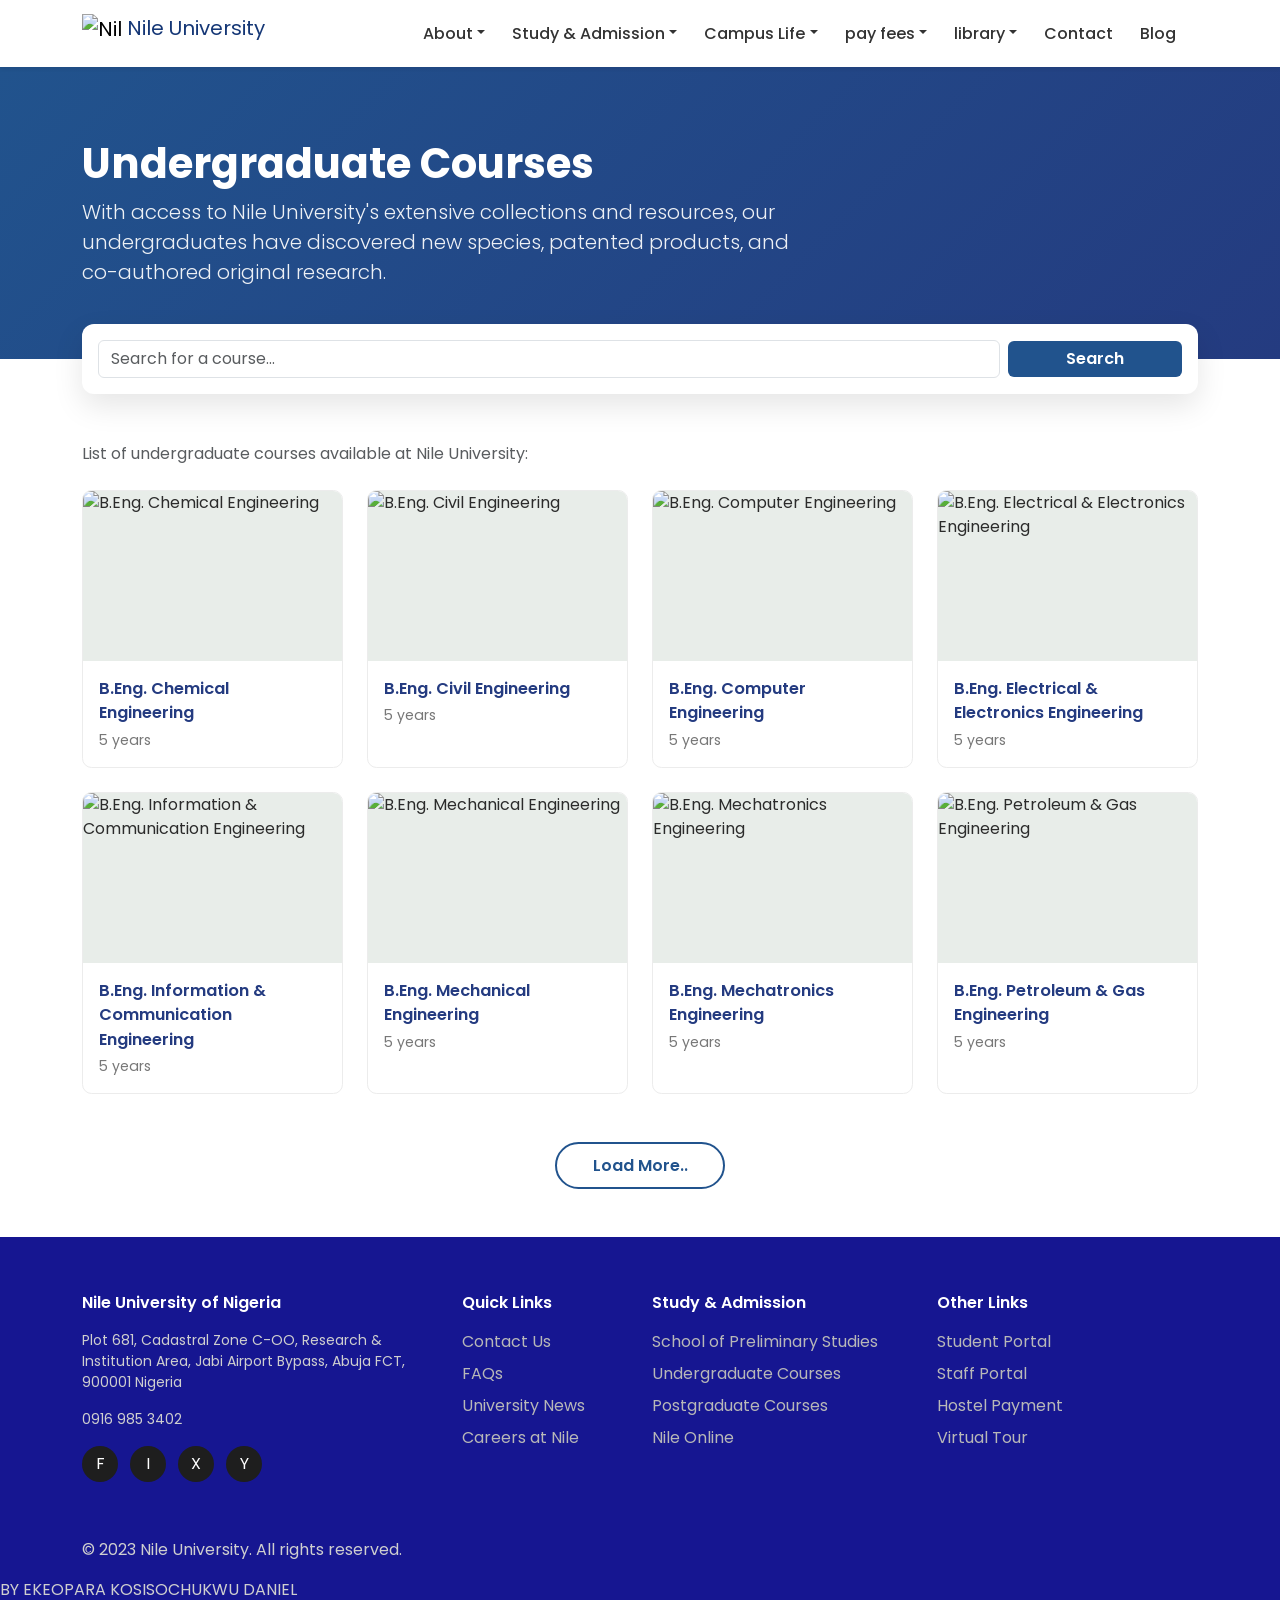
==== index.html @ e335511f "Add files via upload" ====
<!DOCTYPE html>
<html lang="en">
<head>
<meta charset="UTF-8">
<meta name="viewport" content="width=device-width, initial-scale=1">
<title>Undergraduate Courses - Nile University Clone</title>
<link rel="icon" href="nile logo.jfif" type="image/svg+xml">
<link href="https://cdn.jsdelivr.net/npm/bootstrap@5.3.3/dist/css/bootstrap.min.css" rel="stylesheet">
<link rel="preconnect" href="https://fonts.googleapis.com">
<link href="https://fonts.googleapis.com/css2?family=Poppins:wght@400;500;600;700&display=swap" rel="stylesheet">
<style>
  :root{
    --nile-green:#21538d;
    --nile-green-dark:#243b80;
    --nile-gold:#153776;
  }
  body{font-family:'Poppins',sans-serif; color:#2b2b2b;}
  .navbar{padding-top:.5rem; padding-bottom:.5rem;}
  .navbar-brand img{margin-left: -20;}
  .nav.navbar.container{padding-left: 0%;}
  .navbar-brand span{color:var(--nile-gold);}
  .nav-link{font-weight:500; color:#333!important; margin:0 .35rem;}
  .nav-link:hover{color:var(--nile-green)!important;}
  .dropdown-menu{border:none; box-shadow:0 10px 30px rgba(0,0,0,.12); border-radius:.5rem;}
  .btn-nile{background:var(--nile-green); color:#fff; border:none; font-weight:600;}
  .btn-nile:hover{background:var(--nile-green-dark); color:#fff;}
  .hero{background:linear-gradient(135deg,var(--nile-green) 0%,var(--nile-green-dark) 100%); color:#fff; padding:4.5rem 0 3.5rem;}
  .hero h1{font-weight:700; font-size:2.6rem;}
  .hero p{max-width:720px; opacity:.92;}
  .search-wrap{margin-top:-2.2rem;}
  .search-card{border-radius:.75rem; box-shadow:0 12px 30px rgba(0,0,0,.1); border:none;}
  .course-card{border:1px solid #ececec; border-radius:.6rem; overflow:hidden; height:100%; transition:transform .18s ease, box-shadow .18s ease;}
  .course-card:hover{transform:translateY(-4px); box-shadow:0 14px 28px rgba(0,0,0,.1);}
  .course-img{height:170px; width:100%; object-fit:cover; background:#e8ede9; display:block;}
  .course-title{font-weight:600; font-size:1.02rem; color:var(--nile-green-dark); text-decoration:none;}
  .course-title:hover{color:var(--nile-gold);}
  .course-duration{color:#777; font-size:.88rem;}
  .load-more-btn{border:2px solid var(--nile-green); color:var(--nile-green); font-weight:600; border-radius:2rem; padding:.6rem 2.2rem;}
  .load-more-btn:hover{background:var(--nile-green); color:#fff;}
  footer{background:#161691; color:#cfcfcf; padding-top:3.5rem;}
  footer h6{color:#fff; font-weight:600; margin-bottom:1.1rem;}
  footer a{color:#b8b8b8; text-decoration:none;}
  footer a:hover{color:var(--nile-gold);}
  .social-icon{width:36px; height:36px; border-radius:50%; background:#1e1e1e; display:inline-flex; align-items:center; justify-content:center; margin-right:.5rem; color:#fff;}
  .footer-bottom{border-top:1px solid #262626; margin-top:2.5rem; padding:1.2rem 0; font-size:.85rem; color:#8a8a8a;}
</style>
</head>
<body>

<nav class="navbar navbar-expand-lg navbar-light bg-white sticky-top shadow-sm">
  <div class="container">
    <a class="navbar-brand" href="#">
      <img src="nile logo.jfif" alt="Nile University Logo" width="40" height="40" class="d-inline-block align-text-top">
      <span>Nile University</span>
    </a>
    <button class="navbar-toggler" type="button" data-bs-toggle="collapse" data-bs-target="#navMenu">
      <span class="navbar-toggler-icon"></span>
    </button>
    <div class="collapse navbar-collapse" id="navMenu">
      <ul class="navbar-nav ms-auto align-items-lg-center">
        <li class="nav-item dropdown">
          <a class="nav-link dropdown-toggle" href="#" data-bs-toggle="dropdown">About</a>
          <ul class="dropdown-menu">
            <li><a class="dropdown-item" href="#">Vice Chancellor's Welcome Message</a></li>
            <li><a class="dropdown-item" href="#">Organization Chart</a></li>
            <li><a class="dropdown-item" href="#">Staff</a></li>
            <li><a class="dropdown-item" href="#">Latest News &amp; Events</a></li>
            <li><a class="dropdown-item" href="#">Alumni</a></li>
          </ul>
        </li>
        <li class="nav-item dropdown">
          <a class="nav-link dropdown-toggle active" href="#" data-bs-toggle="dropdown">Study &amp; Admission</a>
          <ul class="dropdown-menu">
            <li><a class="dropdown-item" href="#">Undergraduate Courses</a></li>
            <li><a class="dropdown-item" href="#">Postgraduate Courses</a></li>
            <li><a class="dropdown-item" href="#">Tuition Fees</a></li>
            <li><a class="dropdown-item" href="#">Academic Calendar</a></li>
            <li><a class="dropdown-item" href="#">SIWES</a></li>
          </ul>
        </li>
        <li class="nav-item dropdown">
          <a class="nav-link dropdown-toggle" href="#" data-bs-toggle="dropdown">Campus Life</a>
          <ul class="dropdown-menu">
            <li><a class="dropdown-item" href="#">Virtual Tour</a></li>
            <li><a class="dropdown-item" href="#">Student Experience</a></li>
            <li><a class="dropdown-item" href="#">Student Welfare</a></li>
            <li><a class="dropdown-item" href="#">Student Accommodation</a></li>
            <li><a class="dropdown-item" href="#">Student handbook</a></li>
            <li><a class="dropdown-item" href="#">clubs&Activities</a></li>
            <li><a class="dropdown-item" href="#">myystique magazine</a></li>
          </ul>
        </li>
         <li class="nav-item dropdown">
          <a class="nav-link dropdown-toggle active" href="#" data-bs-toggle="dropdown">  pay fees</a>
          <ul class="dropdown-menu">
            <li><a class="dropdown-item" href="#">returning students</a></li>
            <li><a class="dropdown-item" href="#">new students</a></li>
            <li><a class="dropdown-item" href="#">hostel payment</a></li>
          </ul>
        </li>
        <li class="nav-item dropdown">
          <a class="nav-link dropdown-toggle" href="#" data-bs-toggle="dropdown">library</a>
          <ul class="dropdown-menu">
            <li><a class="dropdown-item" href="#">University Library</a></li>
            <li><a class="dropdown-item" href="#">WEBPAC-Library Catalogue</a></li>
            <li><a class="dropdown-item" href="#">Institutional repository</a></li>
          </ul>
        </li>
        <li class="nav-item"><a class="nav-link" href="#">Contact</a></li>
        <li class="nav-item"><a class="nav-link" href="#">Blog</a></li>
        <li class="nav-item ms-lg-2 mt-2 mt-lg-0">
       
        </li>
      </ul>
    </div>
  </div>
</nav>
<header class="hero">
  <div class="container">
    <h1>Undergraduate Courses</h1>
    <p class="lead">With access to Nile University's extensive collections and resources, our undergraduates have discovered new species, patented products, and co-authored original research.</p>
  </div>
</header>

<div class="container search-wrap">
  <div class="card search-card p-3">
    <form class="row g-2 align-items-center" onsubmit="return false;">
      <div class="col-md-10">
        <input type="text" class="form-control  border-1" placeholder="Search for a course...">
      </div>
      <div class="col-md-2 d-grid">
        <button class="btn btn-nile" type="submit">Search</button>
      </div>
    </form>
  </div>
</div>

<main class="container py-5">
  <p class="text-muted mb-4">List of undergraduate courses available at Nile University:</p>
  <div class="row g-4" id="courseGrid">

  </div>

  <div class="text-center mt-5">
    <button class="btn load-more-btn" id="loadMoreBtn">Load More..</button>
  </div>
</main>
<footer>
  <div class="container">
    <div class="row gy-4">
      <div class="col-lg-4">
        <h6>Nile University of Nigeria</h6>
        <p class="small">Plot 681, Cadastral Zone C-OO, Research &amp; Institution Area, Jabi Airport Bypass, Abuja FCT, 900001 Nigeria</p>
        <p class="small">0916 985 3402</p>
        <div class="mt-3">
          <a href="#" class="social-icon">F</a>
          <a href="#" class="social-icon">I</a>
          <a href="#" class="social-icon">X</a>
          <a href="#" class="social-icon">Y</a>
        </div>
      </div>
      <div class="col-lg-2 col-6">
        <h6>Quick Links</h6>
        <ul class="list-unstyled">
          <li class="mb-2"><a href="#">Contact Us</a></li>
          <li class="mb-2"><a href="#">FAQs</a></li>
          <li class="mb-2"><a href="#">University News</a></li>
          <li class="mb-2"><a href="#">Careers at Nile</a></li>
        </ul>
      </div>
      <div class="col-lg-3 col-6">
        <h6>Study &amp; Admission</h6>
        <ul class="list-unstyled">
          
          <li class="mb-2"><a href="#">School of Preliminary Studies</a></li>
          <li class="mb-2"><a href="#">Undergraduate Courses</a></li>
          <li class="mb-2"><a href="#">Postgraduate Courses</a></li>
          <li class="mb-2"><a href="#">Nile Online</a></li>
        </ul>
      </div>
      <div class="col-lg-3 col-6">
        <h6>Other Links</h6>
        <ul class="list-unstyled">
          <li class="mb-2"><a href="#">Student Portal</a></li>
          <li class="mb-2"><a href="#">Staff Portal</a></li>
          <li class="mb-2"><a href="#">Hostel Payment</a></li>
          <li class="mb-2"><a href="#">Virtual Tour</a></li>
        </ul>
      </div>
    <!-- </div>
    <div class="footer-bottom d-flex flex-column flex-md-row justify-content-between">
      <span>&copy; 2026 Nile University of Nigeria (Clone) — Built for coursework demo.</span>
      <span>Terms &amp; Conditions | Privacy Policy | Sitemap</span>
    </div>
  </div> -->
</footer>

<script src="https://cdn.jsdelivr.net/npm/bootstrap@5.3.3/dist/js/bootstrap.bundle.min.js"></script>
<script>
  const courses = [
    ["B.Eng. Chemical Engineering","5 years","https://nileuniversity.edu.ng/wp-content/uploads/2024/04/BEng-Chemical-Engineering.avif"],
    ["B.Eng. Civil Engineering","5 years","https://nileuniversity.edu.ng/wp-content/uploads/civil-eng-dept.avif"],
    ["B.Eng. Computer Engineering","5 years","https://nileuniversity.edu.ng/wp-content/uploads/computer-eng-dept.avif"],
    ["B.Eng. Electrical & Electronics Engineering","5 years","https://nileuniversity.edu.ng/wp-content/uploads/elect-elect-dept.avif"],
    ["B.Eng. Information & Communication Engineering","5 years","https://nileuniversity.edu.ng/wp-content/uploads/2022/12/B.Eng-Information-and-Communication-Engineering.avif"],
    ["B.Eng. Mechanical Engineering","5 years","https://nileuniversity.edu.ng/wp-content/uploads/2021/06/BEng-Mechanical-Engineering.avif"],
    ["B.Eng. Mechatronics Engineering","5 years","https://nileuniversity.edu.ng/wp-content/uploads/mechatronics.avif"],
    ["B.Eng. Petroleum & Gas Engineering","5 years","https://nileuniversity.edu.ng/wp-content/uploads/Petroleum-_-Gas-Engineering.avif"],
    ["B.Sc. Accounting","4 years","https://nileuniversity.edu.ng/wp-content/uploads/2021/05/accounting.avif"],
    ["B.Sc. Architecture","4 years","https://nileuniversity.edu.ng/wp-content/uploads/architecture.avif"],
    ["B.Sc. Banking and Finance","4 years","https://nileuniversity.edu.ng/wp-content/uploads/2021/05/banking.avif"],
    ["B.Sc. Biochemistry","4 years","https://nileuniversity.edu.ng/wp-content/uploads/BSc-Biochemistry.avif"],
    ["B.Sc. Biology","4 years","https://nileuniversity.edu.ng/wp-content/uploads/2021/05/MSc-Biology.avif"],
    ["B.Sc. Biotechnology","4 years","https://nileuniversity.edu.ng/wp-content/uploads/BSc-Biotechnology.avif"],
    ["B.Sc. Broadcasting","4 years","https://nileuniversity.edu.ng/wp-content/uploads/2025/01/Broadcasting.avif"],
    ["B.Sc. Building","5 years","https://nileuniversity.edu.ng/wp-content/uploads/2022/12/B.Sc_.-Building.avif"],
    ["B.Sc. Business Administration","4 years","https://nileuniversity.edu.ng/wp-content/uploads/2021/05/biz-admin.avif"],
    ["B.Sc. Computer Science","4 years","https://nileuniversity.edu.ng/wp-content/uploads/comp-sci-dept.avif"],
    ["B.Sc. Criminology & Security Studies","4 years","https://nileuniversity.edu.ng/wp-content/uploads/2021/06/BSc-Criminology.avif"],
    ["B.Sc. Cyber Security","4 years","https://nileuniversity.edu.ng/wp-content/uploads/Cyber-Security.avif"]
  ];

  const grid = document.getElementById("courseGrid");
  const perPage = 8;
  let shown = 0;

  function renderBatch(){
    const next = courses.slice(shown, shown + perPage);
    next.forEach(([title, duration, imgUrl]) => {
      const col = document.createElement('div');
      col.className = 'col-sm-6 col-lg-3';
      col.innerHTML = `
        <div class="course-card">
          <img src="${imgUrl}" class="course-img" alt="${title}" loading="lazy">
          <div class="p-3">
            <a href="#" class="course-title d-block mb-1">${title}</a>
            <div class="course-duration">${duration}</div>
          </div>
        </div>`;
      grid.appendChild(col);
    });
    shown += next.length;
    if(shown >= courses.length){
      document.getElementById('loadMoreBtn').style.display = 'none';
    }
  }

  document.getElementById('loadMoreBtn').addEventListener('click', renderBatch);
  renderBatch();
  
</script>
<footer>
  <div class="container">
    <p>&copy; 2023 Nile University. All rights reserved.</p>
  </div>
  BY EKEOPARA KOSISOCHUKWU DANIEL 
</footer>
</body>
</html>
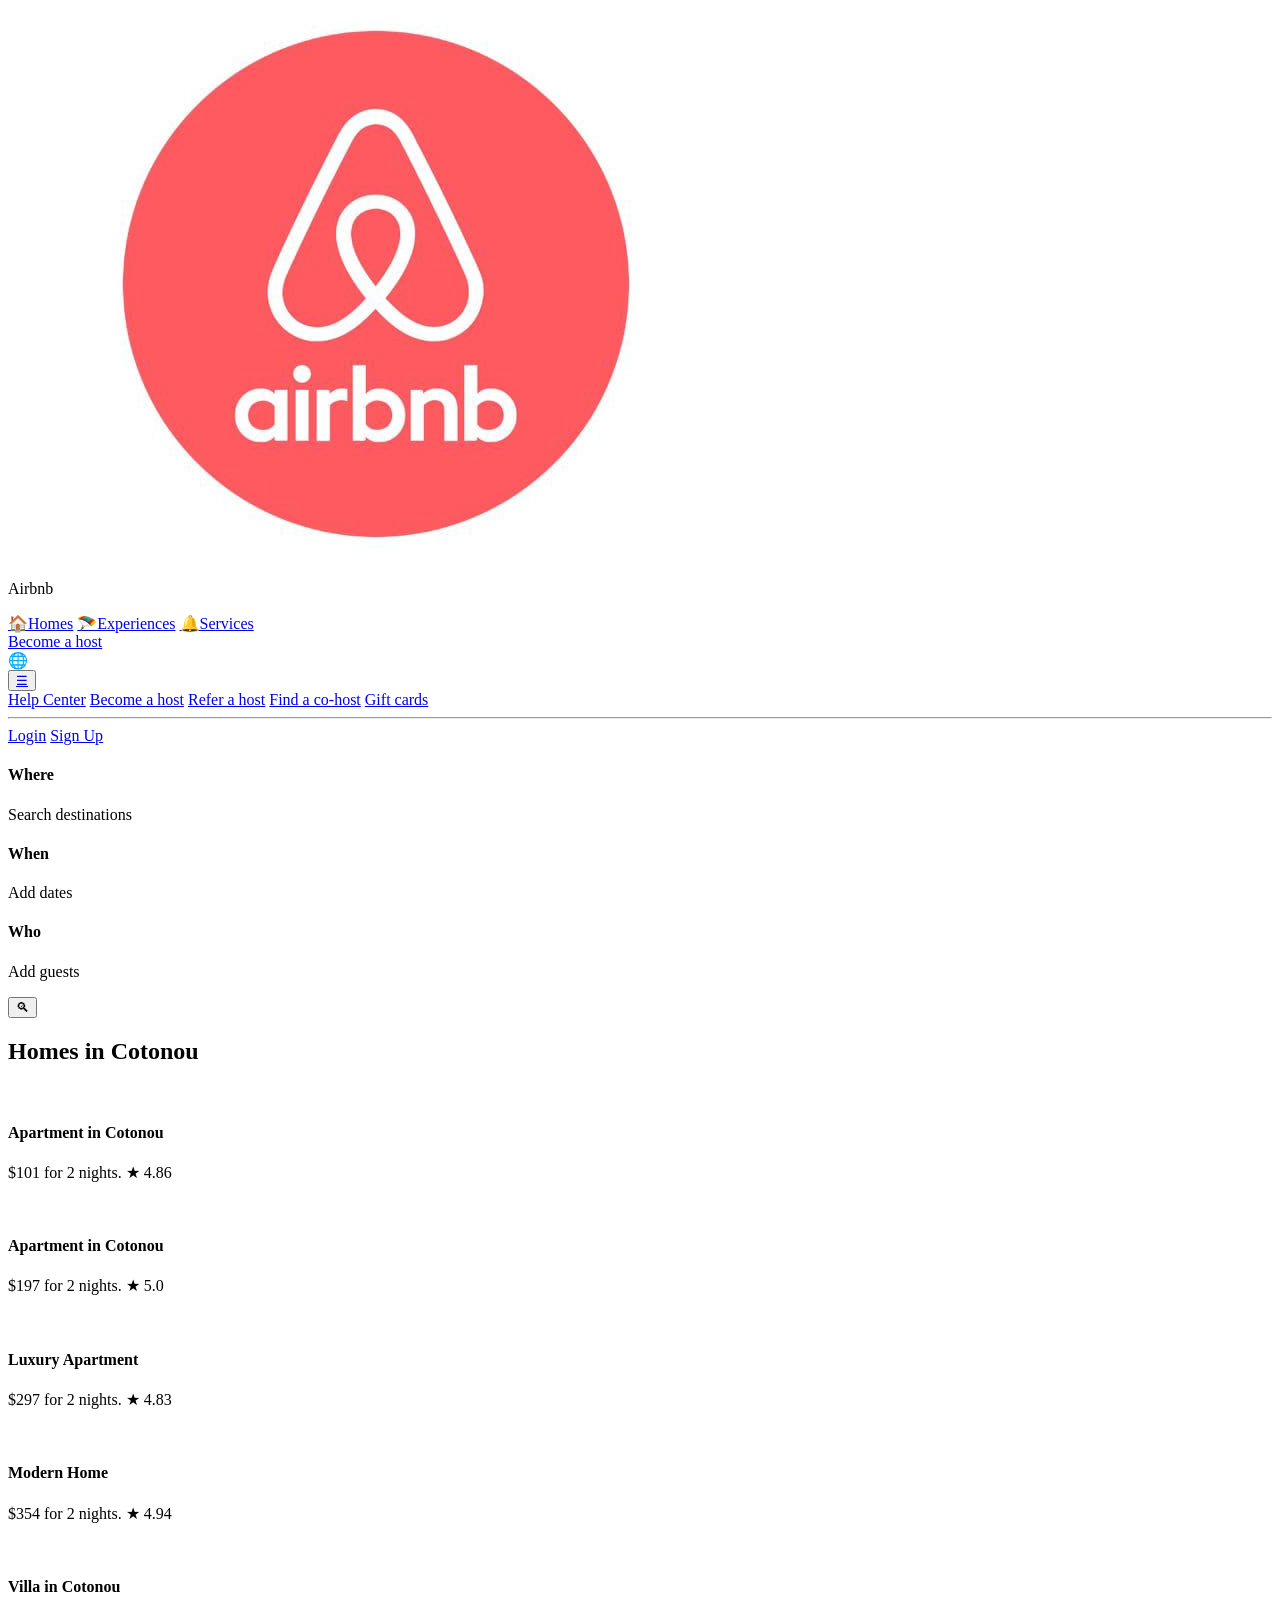
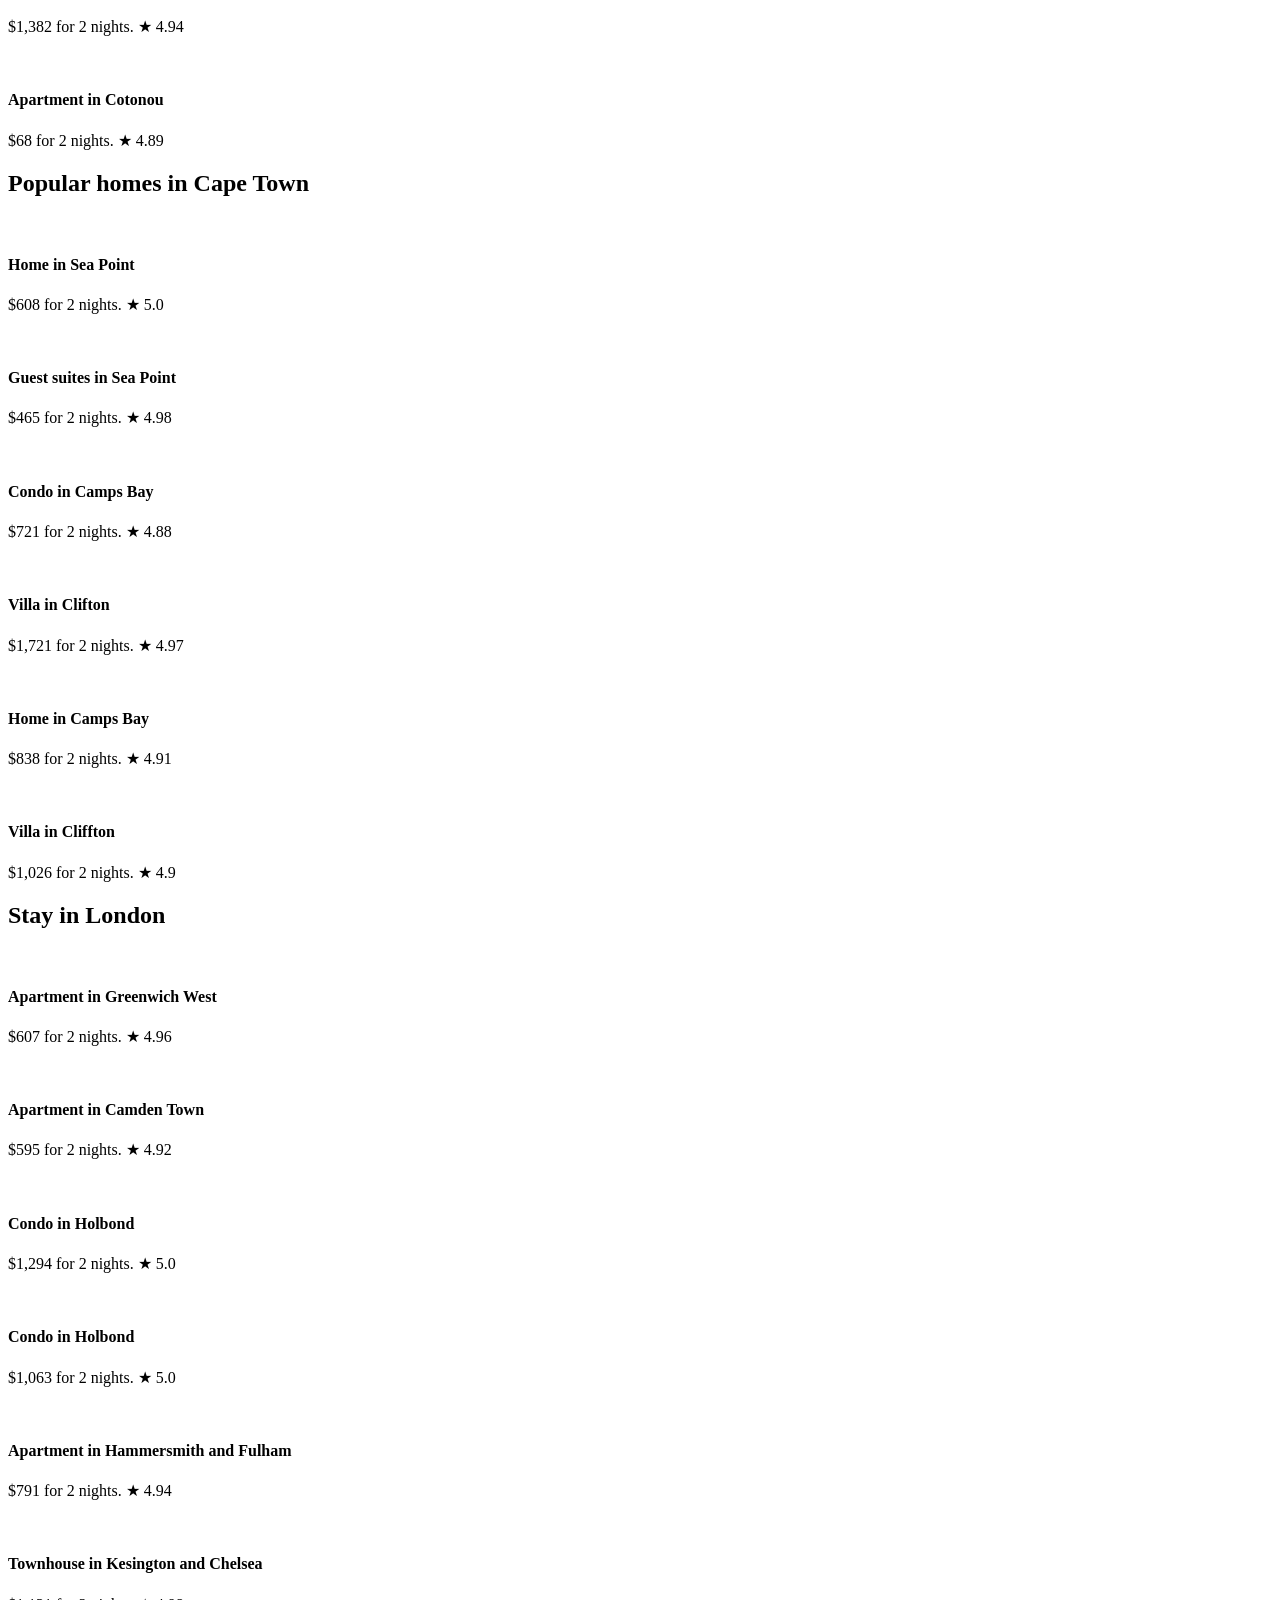
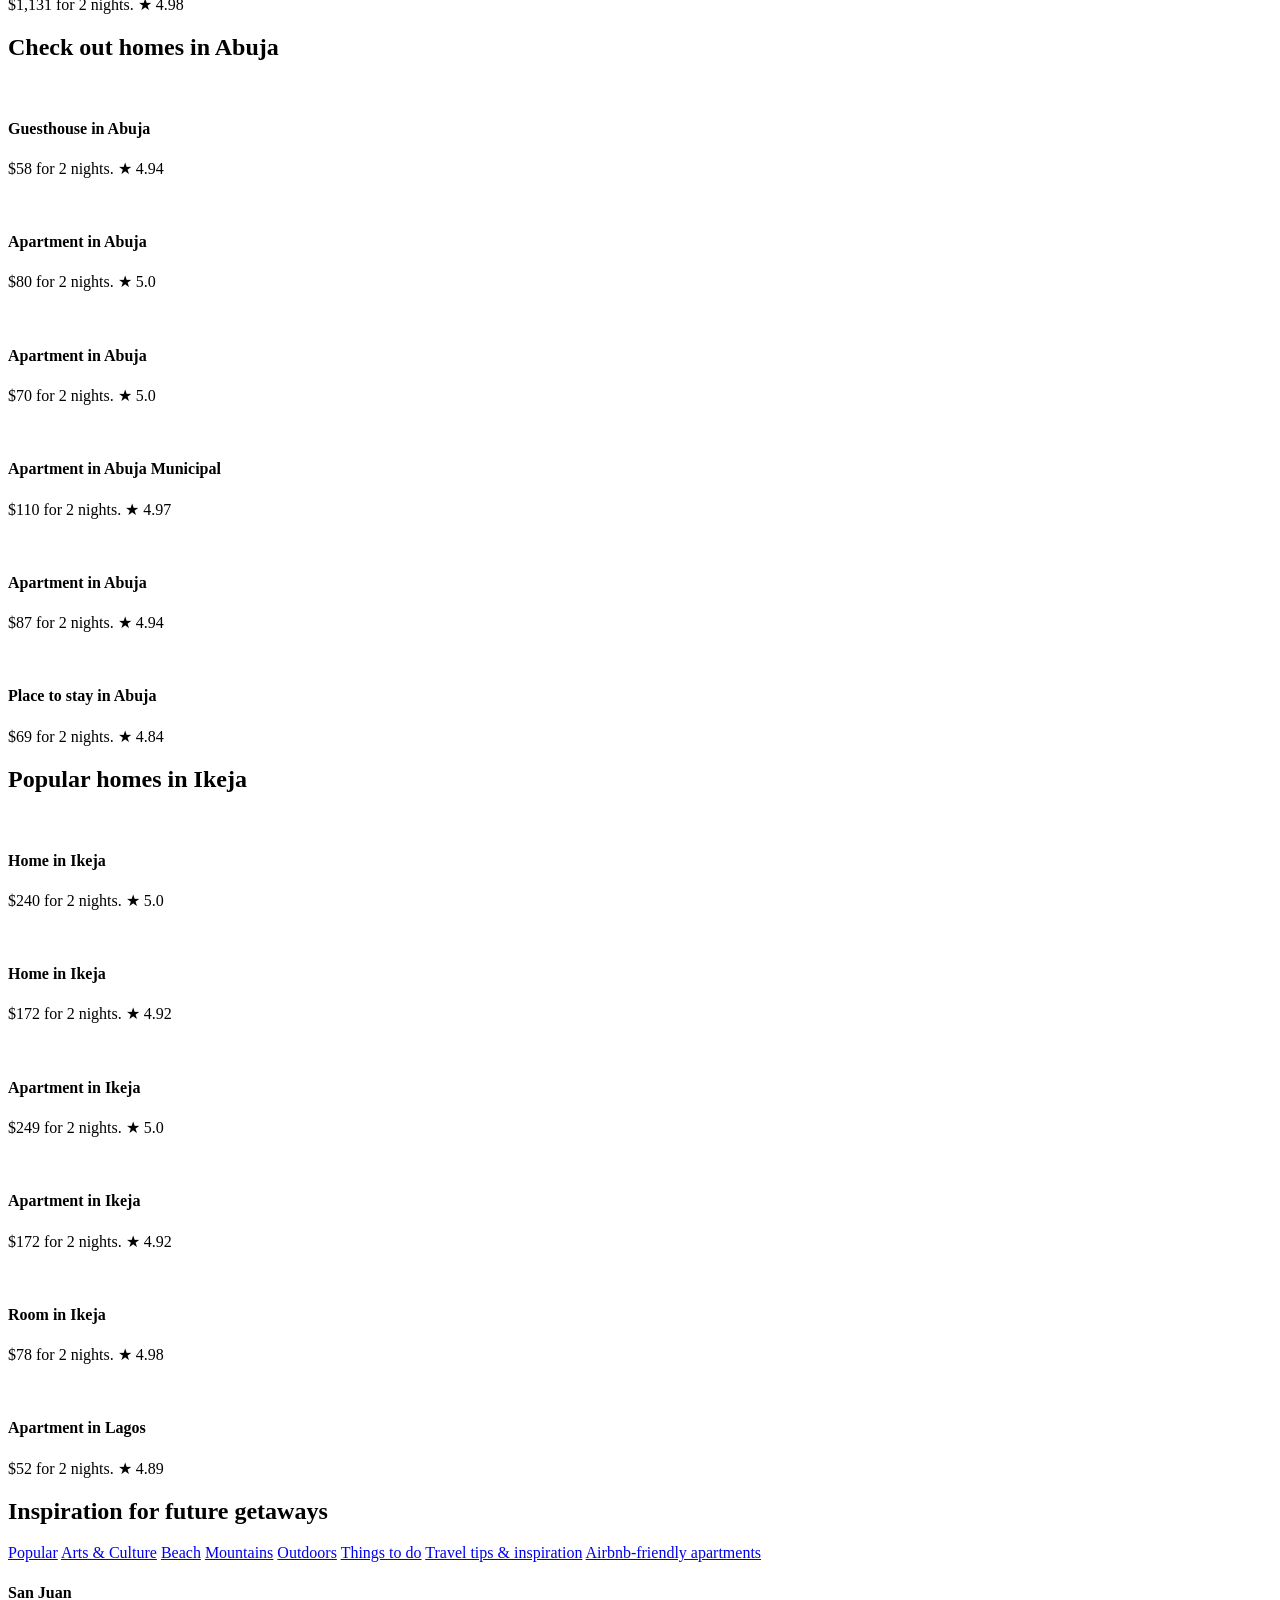
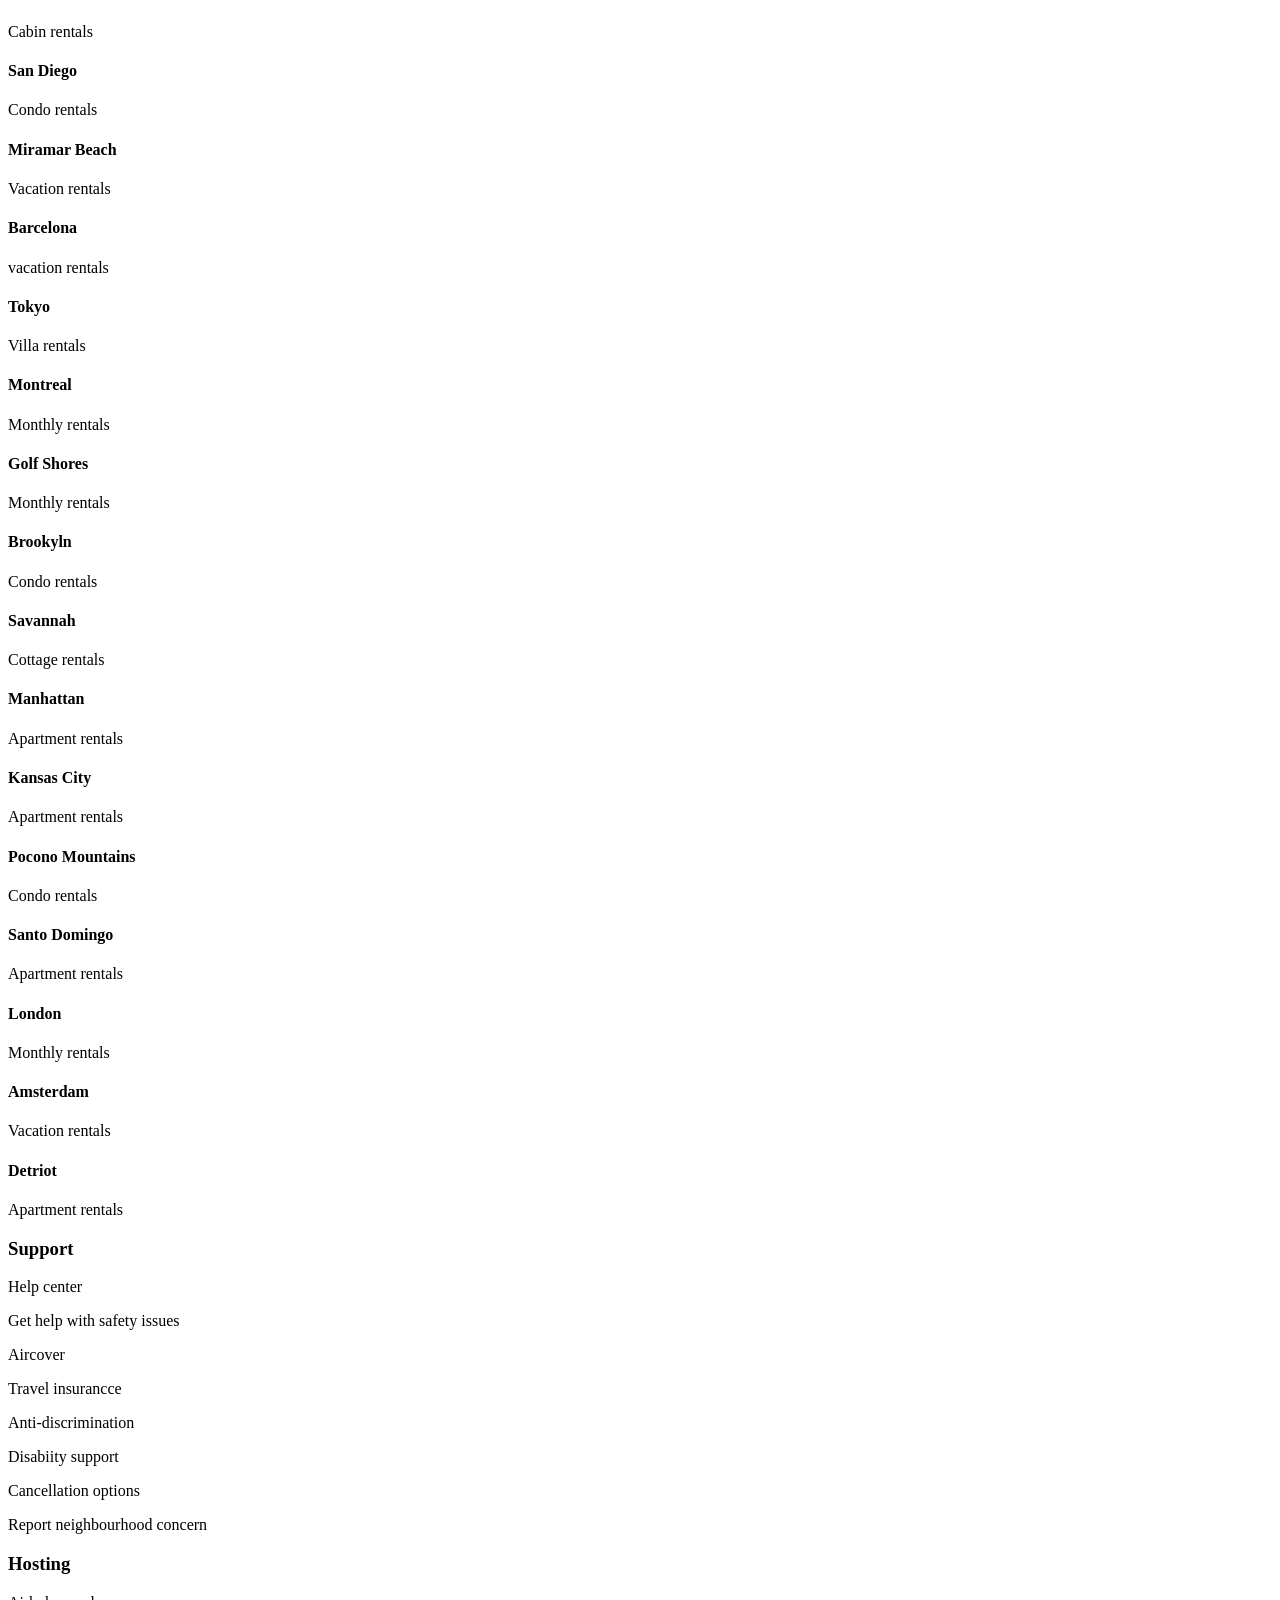
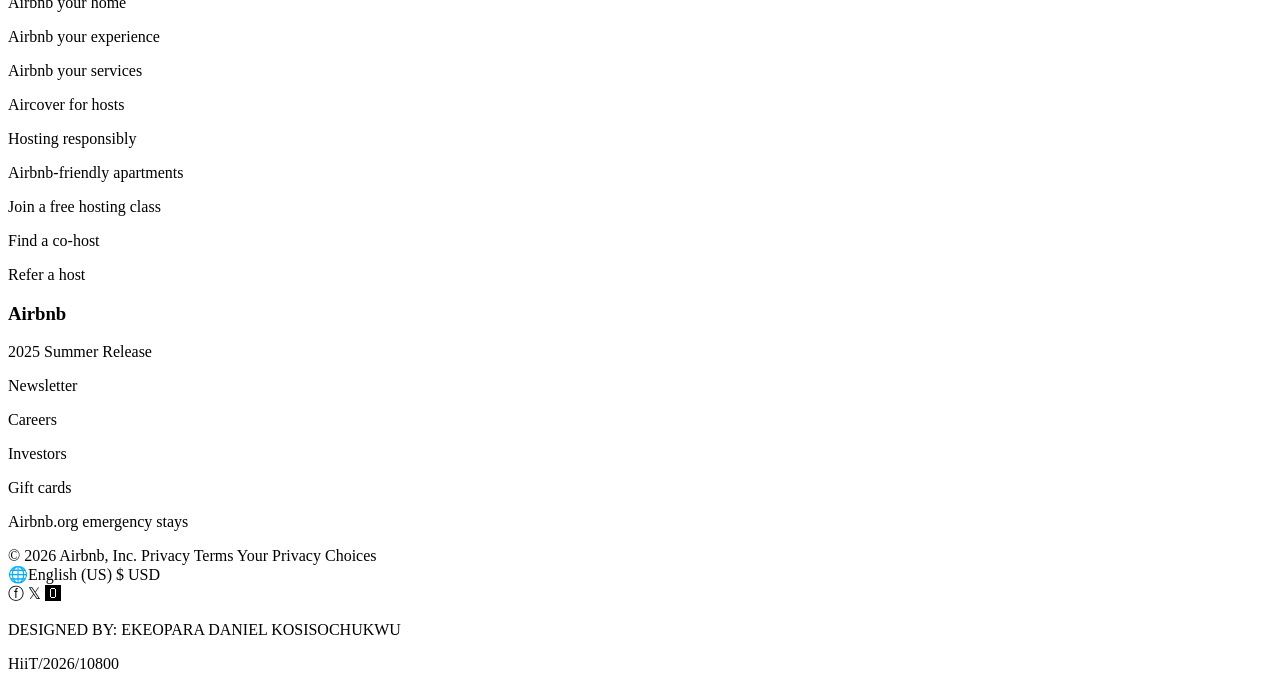
==== commit e4a05443: "Rename LandingPage.html to index.html" ====
--- a/index.html
+++ b/index.html
@@ -1,259 +1,463 @@
-<!DOCTYPE html>
-<html lang="en">
-<head>
-<meta charset="UTF-8">
-<meta name="viewport" content="width=device-width, initial-scale=1">
-<title>Undergraduate Courses - Nile University Clone</title>
-<link rel="icon" href="nile logo.jfif" type="image/svg+xml">
-<link href="https://cdn.jsdelivr.net/npm/bootstrap@5.3.3/dist/css/bootstrap.min.css" rel="stylesheet">
-<link rel="preconnect" href="https://fonts.googleapis.com">
-<link href="https://fonts.googleapis.com/css2?family=Poppins:wght@400;500;600;700&display=swap" rel="stylesheet">
-<style>
-  :root{
-    --nile-green:#21538d;
-    --nile-green-dark:#243b80;
-    --nile-gold:#153776;
-  }
-  body{font-family:'Poppins',sans-serif; color:#2b2b2b;}
-  .navbar{padding-top:.5rem; padding-bottom:.5rem;}
-  .navbar-brand img{margin-left: -20;}
-  .nav.navbar.container{padding-left: 0%;}
-  .navbar-brand span{color:var(--nile-gold);}
-  .nav-link{font-weight:500; color:#333!important; margin:0 .35rem;}
-  .nav-link:hover{color:var(--nile-green)!important;}
-  .dropdown-menu{border:none; box-shadow:0 10px 30px rgba(0,0,0,.12); border-radius:.5rem;}
-  .btn-nile{background:var(--nile-green); color:#fff; border:none; font-weight:600;}
-  .btn-nile:hover{background:var(--nile-green-dark); color:#fff;}
-  .hero{background:linear-gradient(135deg,var(--nile-green) 0%,var(--nile-green-dark) 100%); color:#fff; padding:4.5rem 0 3.5rem;}
-  .hero h1{font-weight:700; font-size:2.6rem;}
-  .hero p{max-width:720px; opacity:.92;}
-  .search-wrap{margin-top:-2.2rem;}
-  .search-card{border-radius:.75rem; box-shadow:0 12px 30px rgba(0,0,0,.1); border:none;}
-  .course-card{border:1px solid #ececec; border-radius:.6rem; overflow:hidden; height:100%; transition:transform .18s ease, box-shadow .18s ease;}
-  .course-card:hover{transform:translateY(-4px); box-shadow:0 14px 28px rgba(0,0,0,.1);}
-  .course-img{height:170px; width:100%; object-fit:cover; background:#e8ede9; display:block;}
-  .course-title{font-weight:600; font-size:1.02rem; color:var(--nile-green-dark); text-decoration:none;}
-  .course-title:hover{color:var(--nile-gold);}
-  .course-duration{color:#777; font-size:.88rem;}
-  .load-more-btn{border:2px solid var(--nile-green); color:var(--nile-green); font-weight:600; border-radius:2rem; padding:.6rem 2.2rem;}
-  .load-more-btn:hover{background:var(--nile-green); color:#fff;}
-  footer{background:#161691; color:#cfcfcf; padding-top:3.5rem;}
-  footer h6{color:#fff; font-weight:600; margin-bottom:1.1rem;}
-  footer a{color:#b8b8b8; text-decoration:none;}
-  footer a:hover{color:var(--nile-gold);}
-  .social-icon{width:36px; height:36px; border-radius:50%; background:#1e1e1e; display:inline-flex; align-items:center; justify-content:center; margin-right:.5rem; color:#fff;}
-  .footer-bottom{border-top:1px solid #262626; margin-top:2.5rem; padding:1.2rem 0; font-size:.85rem; color:#8a8a8a;}
-</style>
-</head>
-<body>
-
-<nav class="navbar navbar-expand-lg navbar-light bg-white sticky-top shadow-sm">
-  <div class="container">
-    <a class="navbar-brand" href="#">
-      <img src="nile logo.jfif" alt="Nile University Logo" width="40" height="40" class="d-inline-block align-text-top">
-      <span>Nile University</span>
-    </a>
-    <button class="navbar-toggler" type="button" data-bs-toggle="collapse" data-bs-target="#navMenu">
-      <span class="navbar-toggler-icon"></span>
-    </button>
-    <div class="collapse navbar-collapse" id="navMenu">
-      <ul class="navbar-nav ms-auto align-items-lg-center">
-        <li class="nav-item dropdown">
-          <a class="nav-link dropdown-toggle" href="#" data-bs-toggle="dropdown">About</a>
-          <ul class="dropdown-menu">
-            <li><a class="dropdown-item" href="#">Vice Chancellor's Welcome Message</a></li>
-            <li><a class="dropdown-item" href="#">Organization Chart</a></li>
-            <li><a class="dropdown-item" href="#">Staff</a></li>
-            <li><a class="dropdown-item" href="#">Latest News &amp; Events</a></li>
-            <li><a class="dropdown-item" href="#">Alumni</a></li>
-          </ul>
-        </li>
-        <li class="nav-item dropdown">
-          <a class="nav-link dropdown-toggle active" href="#" data-bs-toggle="dropdown">Study &amp; Admission</a>
-          <ul class="dropdown-menu">
-            <li><a class="dropdown-item" href="#">Undergraduate Courses</a></li>
-            <li><a class="dropdown-item" href="#">Postgraduate Courses</a></li>
-            <li><a class="dropdown-item" href="#">Tuition Fees</a></li>
-            <li><a class="dropdown-item" href="#">Academic Calendar</a></li>
-            <li><a class="dropdown-item" href="#">SIWES</a></li>
-          </ul>
-        </li>
-        <li class="nav-item dropdown">
-          <a class="nav-link dropdown-toggle" href="#" data-bs-toggle="dropdown">Campus Life</a>
-          <ul class="dropdown-menu">
-            <li><a class="dropdown-item" href="#">Virtual Tour</a></li>
-            <li><a class="dropdown-item" href="#">Student Experience</a></li>
-            <li><a class="dropdown-item" href="#">Student Welfare</a></li>
-            <li><a class="dropdown-item" href="#">Student Accommodation</a></li>
-            <li><a class="dropdown-item" href="#">Student handbook</a></li>
-            <li><a class="dropdown-item" href="#">clubs&Activities</a></li>
-            <li><a class="dropdown-item" href="#">myystique magazine</a></li>
-          </ul>
-        </li>
-         <li class="nav-item dropdown">
-          <a class="nav-link dropdown-toggle active" href="#" data-bs-toggle="dropdown">  pay fees</a>
-          <ul class="dropdown-menu">
-            <li><a class="dropdown-item" href="#">returning students</a></li>
-            <li><a class="dropdown-item" href="#">new students</a></li>
-            <li><a class="dropdown-item" href="#">hostel payment</a></li>
-          </ul>
-        </li>
-        <li class="nav-item dropdown">
-          <a class="nav-link dropdown-toggle" href="#" data-bs-toggle="dropdown">library</a>
-          <ul class="dropdown-menu">
-            <li><a class="dropdown-item" href="#">University Library</a></li>
-            <li><a class="dropdown-item" href="#">WEBPAC-Library Catalogue</a></li>
-            <li><a class="dropdown-item" href="#">Institutional repository</a></li>
-          </ul>
-        </li>
-        <li class="nav-item"><a class="nav-link" href="#">Contact</a></li>
-        <li class="nav-item"><a class="nav-link" href="#">Blog</a></li>
-        <li class="nav-item ms-lg-2 mt-2 mt-lg-0">
-       
-        </li>
-      </ul>
-    </div>
-  </div>
-</nav>
-<header class="hero">
-  <div class="container">
-    <h1>Undergraduate Courses</h1>
-    <p class="lead">With access to Nile University's extensive collections and resources, our undergraduates have discovered new species, patented products, and co-authored original research.</p>
-  </div>
-</header>
-
-<div class="container search-wrap">
-  <div class="card search-card p-3">
-    <form class="row g-2 align-items-center" onsubmit="return false;">
-      <div class="col-md-10">
-        <input type="text" class="form-control  border-1" placeholder="Search for a course...">
-      </div>
-      <div class="col-md-2 d-grid">
-        <button class="btn btn-nile" type="submit">Search</button>
-      </div>
-    </form>
-  </div>
-</div>
-
-<main class="container py-5">
-  <p class="text-muted mb-4">List of undergraduate courses available at Nile University:</p>
-  <div class="row g-4" id="courseGrid">
-
-  </div>
-
-  <div class="text-center mt-5">
-    <button class="btn load-more-btn" id="loadMoreBtn">Load More..</button>
-  </div>
-</main>
-<footer>
-  <div class="container">
-    <div class="row gy-4">
-      <div class="col-lg-4">
-        <h6>Nile University of Nigeria</h6>
-        <p class="small">Plot 681, Cadastral Zone C-OO, Research &amp; Institution Area, Jabi Airport Bypass, Abuja FCT, 900001 Nigeria</p>
-        <p class="small">0916 985 3402</p>
-        <div class="mt-3">
-          <a href="#" class="social-icon">F</a>
-          <a href="#" class="social-icon">I</a>
-          <a href="#" class="social-icon">X</a>
-          <a href="#" class="social-icon">Y</a>
-        </div>
-      </div>
-      <div class="col-lg-2 col-6">
-        <h6>Quick Links</h6>
-        <ul class="list-unstyled">
-          <li class="mb-2"><a href="#">Contact Us</a></li>
-          <li class="mb-2"><a href="#">FAQs</a></li>
-          <li class="mb-2"><a href="#">University News</a></li>
-          <li class="mb-2"><a href="#">Careers at Nile</a></li>
-        </ul>
-      </div>
-      <div class="col-lg-3 col-6">
-        <h6>Study &amp; Admission</h6>
-        <ul class="list-unstyled">
-          
-          <li class="mb-2"><a href="#">School of Preliminary Studies</a></li>
-          <li class="mb-2"><a href="#">Undergraduate Courses</a></li>
-          <li class="mb-2"><a href="#">Postgraduate Courses</a></li>
-          <li class="mb-2"><a href="#">Nile Online</a></li>
-        </ul>
-      </div>
-      <div class="col-lg-3 col-6">
-        <h6>Other Links</h6>
-        <ul class="list-unstyled">
-          <li class="mb-2"><a href="#">Student Portal</a></li>
-          <li class="mb-2"><a href="#">Staff Portal</a></li>
-          <li class="mb-2"><a href="#">Hostel Payment</a></li>
-          <li class="mb-2"><a href="#">Virtual Tour</a></li>
-        </ul>
-      </div>
-    <!-- </div>
-    <div class="footer-bottom d-flex flex-column flex-md-row justify-content-between">
-      <span>&copy; 2026 Nile University of Nigeria (Clone) — Built for coursework demo.</span>
-      <span>Terms &amp; Conditions | Privacy Policy | Sitemap</span>
-    </div>
-  </div> -->
-</footer>
-
-<script src="https://cdn.jsdelivr.net/npm/bootstrap@5.3.3/dist/js/bootstrap.bundle.min.js"></script>
-<script>
-  const courses = [
-    ["B.Eng. Chemical Engineering","5 years","https://nileuniversity.edu.ng/wp-content/uploads/2024/04/BEng-Chemical-Engineering.avif"],
-    ["B.Eng. Civil Engineering","5 years","https://nileuniversity.edu.ng/wp-content/uploads/civil-eng-dept.avif"],
-    ["B.Eng. Computer Engineering","5 years","https://nileuniversity.edu.ng/wp-content/uploads/computer-eng-dept.avif"],
-    ["B.Eng. Electrical & Electronics Engineering","5 years","https://nileuniversity.edu.ng/wp-content/uploads/elect-elect-dept.avif"],
-    ["B.Eng. Information & Communication Engineering","5 years","https://nileuniversity.edu.ng/wp-content/uploads/2022/12/B.Eng-Information-and-Communication-Engineering.avif"],
-    ["B.Eng. Mechanical Engineering","5 years","https://nileuniversity.edu.ng/wp-content/uploads/2021/06/BEng-Mechanical-Engineering.avif"],
-    ["B.Eng. Mechatronics Engineering","5 years","https://nileuniversity.edu.ng/wp-content/uploads/mechatronics.avif"],
-    ["B.Eng. Petroleum & Gas Engineering","5 years","https://nileuniversity.edu.ng/wp-content/uploads/Petroleum-_-Gas-Engineering.avif"],
-    ["B.Sc. Accounting","4 years","https://nileuniversity.edu.ng/wp-content/uploads/2021/05/accounting.avif"],
-    ["B.Sc. Architecture","4 years","https://nileuniversity.edu.ng/wp-content/uploads/architecture.avif"],
-    ["B.Sc. Banking and Finance","4 years","https://nileuniversity.edu.ng/wp-content/uploads/2021/05/banking.avif"],
-    ["B.Sc. Biochemistry","4 years","https://nileuniversity.edu.ng/wp-content/uploads/BSc-Biochemistry.avif"],
-    ["B.Sc. Biology","4 years","https://nileuniversity.edu.ng/wp-content/uploads/2021/05/MSc-Biology.avif"],
-    ["B.Sc. Biotechnology","4 years","https://nileuniversity.edu.ng/wp-content/uploads/BSc-Biotechnology.avif"],
-    ["B.Sc. Broadcasting","4 years","https://nileuniversity.edu.ng/wp-content/uploads/2025/01/Broadcasting.avif"],
-    ["B.Sc. Building","5 years","https://nileuniversity.edu.ng/wp-content/uploads/2022/12/B.Sc_.-Building.avif"],
-    ["B.Sc. Business Administration","4 years","https://nileuniversity.edu.ng/wp-content/uploads/2021/05/biz-admin.avif"],
-    ["B.Sc. Computer Science","4 years","https://nileuniversity.edu.ng/wp-content/uploads/comp-sci-dept.avif"],
-    ["B.Sc. Criminology & Security Studies","4 years","https://nileuniversity.edu.ng/wp-content/uploads/2021/06/BSc-Criminology.avif"],
-    ["B.Sc. Cyber Security","4 years","https://nileuniversity.edu.ng/wp-content/uploads/Cyber-Security.avif"]
-  ];
-
-  const grid = document.getElementById("courseGrid");
-  const perPage = 8;
-  let shown = 0;
-
-  function renderBatch(){
-    const next = courses.slice(shown, shown + perPage);
-    next.forEach(([title, duration, imgUrl]) => {
-      const col = document.createElement('div');
-      col.className = 'col-sm-6 col-lg-3';
-      col.innerHTML = `
-        <div class="course-card">
-          <img src="${imgUrl}" class="course-img" alt="${title}" loading="lazy">
-          <div class="p-3">
-            <a href="#" class="course-title d-block mb-1">${title}</a>
-            <div class="course-duration">${duration}</div>
-          </div>
-        </div>`;
-      grid.appendChild(col);
-    });
-    shown += next.length;
-    if(shown >= courses.length){
-      document.getElementById('loadMoreBtn').style.display = 'none';
-    }
-  }
-
-  document.getElementById('loadMoreBtn').addEventListener('click', renderBatch);
-  renderBatch();
-  
-</script>
-<footer>
-  <div class="container">
-    <p>&copy; 2023 Nile University. All rights reserved.</p>
-  </div>
-  BY EKEOPARA KOSISOCHUKWU DANIEL 
-</footer>
-</body>
-</html>+<!DOCTYPE html>
+<html lang="en">
+<head>
+    <meta charset="UTF-8">
+    <meta name="viewport" content="width=device-width, initial-scale=1.0">
+    <title>Airbnb| Vaction rentals, cabins, beach houses & more</title>
+    <link rel="icon" href="airbnblogo.jpeg">
+    <link rel="stylesheet" href="LandingPage.css">
+</head>
+<body>
+    <header class="navbar">
+        <div class="logo">
+            <img src="airbnbsmall.jpeg" alt="">
+            <p>Airbnb</p>
+        </div>
+
+        <nav class="nav-links">
+            <a href="#" class="active">🏠Homes</a>
+            <a href="#">🪂Experiences</a>
+            <a href="#">🔔Services</a>
+        </nav>
+
+        <div class="nav-right">
+            <a href="#" class="become-host">Become a host</a>
+            <div class="icons">
+                <span>🌐</span>
+                <div class="menu">
+                    <button><a href="#" class="menu-btn">☰</a></button>
+                    <div class="dropdown">
+                        <a href="HelpCentrePage.html">Help Center</a>
+                        <a href="#">Become a host</a>
+                        <a href="#">Refer a host</a>
+                        <a href="#">Find a co-host</a>
+                        <a href="#">Gift cards</a>
+                        <hr>
+                        <a href="LoginPage.html">Login</a>
+                        <a href="LoginPage.html">Sign Up</a>
+                    </div>
+                </div>
+            </div>
+        </div>
+    </header>
+<!-- Search Bar -->
+        <section class="search-section">
+            <div class="search-box">
+                <div class="search-item">
+                    <h4>Where</h4>
+                    <p>Search destinations</p>
+                </div> 
+                <div class="search-item">
+                    <h4>When</h4>
+                    <p>Add dates</p>
+                </div>
+                <div class="search-item">
+                    <h4>Who</h4>
+                    <p>Add guests</p>
+                </div>
+                <button class="search-btn">🔍︎</button>
+            </div>
+        </section>
+        
+    <!-- Homes In Cotonou Section-->
+     <section class="homes-section">
+        <h2>Homes in Cotonou</h2>
+        <div class="homes-container">
+            <!-- Card 1 -->
+             <div class="card">
+                <img src="https://a0.muscache.com/im/pictures/hosting/Hosting-1552569093846743958/original/8fe4ba5d-095e-4a60-a1f3-83671c2ced93.jpeg?im_w=960" alt="">
+                <h4>Apartment in Cotonou</h4>
+                <p>$101 for 2 nights.
+                    <span class="rating">★ 4.86</span>
+                </p>    
+             </div>
+             <!-- Card 2 -->
+              <div class="card">
+                <img src="https://a0.muscache.com/im/pictures/hosting/Hosting-1535437405731356800/original/e23dcdd3-4216-4a07-aed9-b0d8b03d10da.jpeg?im_w=960" alt="">
+                <h4>Apartment in Cotonou</h4>
+                <p>$197 for 2 nights.
+                    <span class="rating">★ 5.0</span>
+                </p>
+              </div>
+              <!-- Card 3 -->
+               <div class="card">
+                <img src="https://a0.muscache.com/im/pictures/hosting/Hosting-1492069115757644687/original/aed99cca-08b8-4a2f-bc56-256f2cd58ae1.png?im_w=960" alt="">
+                <h4>Luxury Apartment</h4>
+                <p>$297 for 2 nights.
+                    <span class="rating">★ 4.83</span>
+                </p>
+               </div>
+               <!-- Card 4 -->
+                <div class="card">
+                    <img src="https://a0.muscache.com/im/pictures/hosting/Hosting-U3RheVN1cHBseUxpc3Rpbmc6MTQzNzAxMzU4NjYwMTI2NjUxNA==/original/a2be075d-250e-416e-bf94-5bd0a7695df0.jpeg?im_w=960" alt="">
+                    <h4>Modern Home</h4>
+                    <p>$354 for 2 nights.
+                        <span class="rating">★ 4.94</span>
+                    </p>
+                </div>
+                <!-- Card 5 -->
+                 <div class="card">
+                    <img src="https://a0.muscache.com/im/pictures/1aa64ab1-22cd-4db1-986c-3532b94fde21.jpg?im_w=960" alt="">
+                    <h4>Villa in Cotonou</h4>
+                    <p>$1,382 for 2 nights.
+                        <span class="rating">★ 4.94</span>
+                    </p>
+                 </div>
+                 <!-- Card 6 -->
+                  <div class="card">
+                    <img src="https://a0.muscache.com/im/pictures/hosting/Hosting-1552196434162760872/original/b38e9c5c-9fef-4c77-a9f1-6610c727cf88.jpeg?im_w=960" alt="">
+                    <h4>Apartment in Cotonou</h4>
+                    <p>$68 for 2 nights.
+                        <span class="rating">★ 4.89</span>
+                    </p>
+                  </div>
+        </div>
+        <!-- Homes In Cape Town Section-->
+        <h2>Popular homes in Cape Town</h2>
+        <div class="homes-container">
+            <!-- Card 1 -->
+             <div class="card">
+                <img src="https://a0.muscache.com/im/pictures/hosting/Hosting-1614329430880861128/original/f8e767ba-f8ca-4ae6-acb5-ce316d98cdde.jpeg?im_w=960" alt="">
+                <h4>Home in Sea Point</h4>
+                <p>$608 for 2 nights.
+                    <span class="rating">★ 5.0</span>
+                </p>    
+             </div>
+             <!-- Card 2 -->
+              <div class="card">
+                <img src="https://a0.muscache.com/im/pictures/hosting/Hosting-24370740/original/dfc76e2a-912c-4e44-b1f7-c35bd6d0ff7c.jpeg?im_w=960" alt="">
+                <h4>Guest suites in Sea Point</h4>
+                <p>$465 for 2 nights.
+                    <span class="rating">★ 4.98</span>
+                </p>
+              </div>
+              <!-- Card 3 -->
+               <div class="card">
+                <img src="https://a0.muscache.com/im/pictures/hosting/Hosting-46479400/original/49da0486-c818-4545-b5f4-0bbc547cffb8.jpeg?im_w=1200" alt="">
+                <h4>Condo in Camps Bay</h4>
+                <p>$721 for 2 nights.
+                    <span class="rating">★ 4.88</span>
+                </p>
+               </div>
+               <!-- Card 4 -->
+                <div class="card">
+                    <img src="https://a0.muscache.com/im/pictures/hosting/Hosting-U3RheVN1cHBseUxpc3Rpbmc6MTE2NjI5MzA%3D/original/a5717b5c-78df-4f37-a5a4-20c488b8cc6c.jpeg?im_w=960" alt="">
+                    <h4>Villa in Clifton</h4>
+                    <p>$1,721 for 2 nights.
+                        <span class="rating">★ 4.97</span>
+                    </p>
+                </div>
+                <!-- Card 5 -->
+                 <div class="card">
+                    <img src="https://a0.muscache.com/im/pictures/hosting/Hosting-U3RheVN1cHBseUxpc3Rpbmc6MTI4MjU2MTk5MjY0NzkwNzA2NA==/original/15738511-23a2-48ac-9755-291a047b236c.jpeg?im_w=960" alt="">
+                    <h4>Home in Camps Bay</h4>
+                    <p>$838 for 2 nights.
+                        <span class="rating">★ 4.91</span>
+                    </p>
+                 </div>
+                 <!-- Card 6 -->
+                  <div class="card">
+                    <img src="https://a0.muscache.com/im/pictures/hosting/Hosting-34457188/original/a7a39fc1-5fb1-4ecb-9f24-2e51e21c52e5.jpeg?im_w=960" alt="">
+                    <h4>Villa in Cliffton</h4>
+                    <p>$1,026 for 2 nights.
+                        <span class="rating">★ 4.9</span>
+                    </p>
+                  </div>
+        </div>
+        <!-- Homes In Cape Town Section-->
+        <h2>Stay in London</h2>
+        <div class="homes-container">
+            <!-- Card 1 -->
+             <div class="card">
+                <img src="https://a0.muscache.com/im/pictures/miso/Hosting-862671980279657983/original/98098021-64fb-4a34-b591-0623fa098673.jpeg?im_w=960" alt="">
+                <h4>Apartment in Greenwich West</h4>
+                <p>$607 for 2 nights.
+                    <span class="rating">★ 4.96</span>
+                </p>    
+             </div>
+             <!-- Card 2 -->
+              <div class="card">
+                <img src="https://a0.muscache.com/im/pictures/miso/Hosting-1383210174929219350/original/ed4aa696-79a6-4aaa-8ce9-26bf093d6568.jpeg?im_w=960" alt="">
+                <h4>Apartment in Camden Town</h4>
+                <p>$595 for 2 nights.
+                    <span class="rating">★ 4.92</span>
+                </p>
+              </div>
+              <!-- Card 3 -->
+               <div class="card">
+                <img src="https://a0.muscache.com/im/pictures/hosting/Hosting-1671079079907651248/original/0a60f209-2cfa-45d3-b041-fc1dafc5c93d.jpeg?im_w=960" alt="">
+                <h4>Condo in Holbond</h4>
+                <p>$1,294 for 2 nights.
+                    <span class="rating">★ 5.0</span>
+                </p>
+               </div>
+               <!-- Card 4 -->
+                <div class="card">
+                    <img src="https://a0.muscache.com/im/pictures/hosting/Hosting-1678263584897645530/original/2c28ae8f-3b7a-4711-a768-be6845e0fdb1.jpeg?im_w=960" alt="">
+                    <h4>Condo in Holbond</h4>
+                    <p>$1,063 for 2 nights.
+                        <span class="rating">★ 5.0</span>
+                    </p>
+                </div>
+                <!-- Card 5 -->
+                 <div class="card">
+                    <img src="https://a0.muscache.com/im/pictures/hosting/Hosting-1397718152737804614/original/a0f4b8c5-c3a6-453a-9943-7586525cd093.png?im_w=960" alt="">
+                    <h4>Apartment in Hammersmith and Fulham</h4>
+                    <p>$791 for 2 nights.
+                        <span class="rating">★ 4.94</span>
+                    </p>
+                 </div>
+                 <!-- Card 6 -->
+                  <div class="card">
+                    <img src="https://a0.muscache.com/im/pictures/prohost-api/Hosting-1163513830583655180/original/1481eae5-f914-4502-9f93-4bdae09d960a.jpeg?im_w=960" alt="">
+                    <h4>Townhouse in Kesington and Chelsea</h4>
+                    <p>$1,131 for 2 nights.
+                        <span class="rating">★ 4.98</span>
+                    </p>
+                  </div>
+        </div>
+         <!-- Check out homes in Abuja Section-->
+        <h2>Check out homes in Abuja</h2>
+        <div class="homes-container">
+            <!-- Card 1 -->
+             <div class="card">
+                <img src="https://a0.muscache.com/im/pictures/hosting/Hosting-1251973578335535421/original/34a5f915-7636-4e76-a9c8-536161d98e9d.jpeg?im_w=960" alt="">
+                <h4>Guesthouse in Abuja</h4>
+                <p>$58 for 2 nights.
+                    <span class="rating">★ 4.94</span>
+                </p>    
+             </div>
+             <!-- Card 2 -->
+              <div class="card">
+                <img src="https://a0.muscache.com/im/pictures/hosting/Hosting-1492763983368937101/original/9ba941d6-f97f-4b6d-ae1a-bc6fd0198143.jpeg?im_w=960" alt="">
+                <h4>Apartment in Abuja</h4>
+                <p>$80 for 2 nights.
+                    <span class="rating">★ 5.0</span>
+                </p>
+              </div>
+              <!-- Card 3 -->
+               <div class="card">
+                <img src="https://a0.muscache.com/im/pictures/hosting/Hosting-1573902959464071134/original/52282a21-be3b-4615-a549-24262730367d.jpeg?im_w=960" alt="">
+                <h4>Apartment in Abuja</h4>
+                <p>$70 for 2 nights.
+                    <span class="rating">★ 5.0</span>
+                </p>
+               </div>
+               <!-- Card 4 -->
+                <div class="card">
+                    <img src="https://a0.muscache.com/im/pictures/hosting/Hosting-1449989768120498918/original/ca0c70d3-fef0-468a-9e06-46b27aebfc17.png?im_w=960" alt="">
+                    <h4>Apartment in Abuja Municipal</h4>
+                    <p>$110 for 2 nights.
+                        <span class="rating">★ 4.97</span>
+                    </p>
+                </div>
+                <!-- Card 5 -->
+                 <div class="card">
+                    <img src="https://a0.muscache.com/im/pictures/hosting/Hosting-1263766767999737773/original/4ef8493d-8a13-4064-88b0-802487db8b4d.jpeg?im_w=960" alt="">
+                    <h4>Apartment in Abuja</h4>
+                    <p>$87 for 2 nights.
+                        <span class="rating">★ 4.94</span>
+                    </p>
+                 </div>
+                 <!-- Card 6 -->
+                  <div class="card">
+                    <img src="https://a0.muscache.com/im/pictures/hosting/Hosting-1209439680259203259/original/b974fd74-008b-468f-94f2-678eec763946.jpeg?im_w=960" alt="">
+                    <h4>Place to stay in Abuja</h4>
+                    <p>$69 for 2 nights.
+                        <span class="rating">★ 4.84</span>
+                    </p>
+                  </div>
+        </div>
+        <!-- Check out homes in Abuja Section-->
+        <h2>Popular homes in Ikeja</h2>
+        <div class="homes-container">
+            <!-- Card 1 -->
+             <div class="card">
+                <img src="https://a0.muscache.com/im/pictures/hosting/Hosting-1652408056902002982/original/89d83562-e93a-419d-8121-162c91e34304.jpeg?im_w=960" alt="">
+                <h4>Home in Ikeja</h4>
+                <p>$240 for 2 nights.
+                    <span class="rating">★ 5.0</span>
+                </p>    
+             </div>
+             <!-- Card 2 -->
+              <div class="card">
+                <img src="https://a0.muscache.com/im/pictures/hosting/Hosting-1542723772972290368/original/80657a7c-5daa-4938-9a2b-e85e234b1973.jpeg?im_w=960" alt="">
+                <h4>Home in Ikeja</h4>
+                <p>$172 for 2 nights.
+                    <span class="rating">★ 4.92</span>
+                </p>
+              </div>
+              <!-- Card 3 -->
+               <div class="card">
+                <img src="https://a0.muscache.com/im/pictures/hosting/Hosting-1648223111489623470/original/a49b18d5-21f4-4d7c-b55a-67b176b54217.jpeg?im_w=960" alt="">
+                <h4>Apartment in Ikeja</h4>
+                <p>$249 for 2 nights.
+                    <span class="rating">★ 5.0</span>
+                </p>
+               </div>
+               <!-- Card 4 -->
+                <div class="card">
+                    <img src="https://a0.muscache.com/im/pictures/hosting/Hosting-1652122361952359247/original/20e11bc6-52cf-447a-825c-ee76b052c868.jpeg?im_w=960" alt="">
+                    <h4>Apartment in Ikeja</h4>
+                    <p>$172 for 2 nights.
+                        <span class="rating">★ 4.92</span>
+                    </p>
+                </div>
+                <!-- Card 5 -->
+                 <div class="card">
+                    <img src="https://a0.muscache.com/im/pictures/eba04982-47e1-47b7-aa44-1eadbc130422.jpg?im_w=960" alt="">
+                    <h4>Room in Ikeja</h4>
+                    <p>$78 for 2 nights.
+                        <span class="rating">★ 4.98</span>
+                    </p>
+                 </div>
+                 <!-- Card 6 -->
+                  <div class="card">
+                    <img src="https://a0.muscache.com/im/pictures/prohost-api/Hosting-777510529434284684/original/4bd433d9-f9f6-46c9-ba2c-f425a1820d91.jpeg?im_w=960" alt="">
+                    <h4>Apartment in Lagos</h4>
+                    <p>$52 for 2 nights.
+                        <span class="rating">★ 4.89</span>
+                    </p>
+                  </div>
+        </div>
+        <section class="future-getaways">
+            <h2>Inspiration for future getaways</h2>
+            <div class="tabs">
+                <a href="#" class="active">Popular</a>
+                <a href="#">Arts & Culture</a>
+                <a href="#">Beach</a>
+                <a href="#">Mountains</a>
+                <a href="#">Outdoors</a>
+                <a href="#">Things to do</a>
+                <a href="#">Travel tips & inspiration</a>
+                <a href="#">Airbnb-friendly apartments</a>
+            </div>
+            <div class="locations">
+                <div class="location">
+                    <h4>San Juan</h4>
+                    <p>Cabin rentals</p>
+                </div>
+                <div class="location">
+                    <h4>San Diego</h4>
+                    <p>Condo rentals</p>
+                </div>
+                <div class="location">
+                    <h4>Miramar Beach</h4>
+                    <p>Vacation rentals</p>
+                </div>
+                <div class="location">
+                    <h4>Barcelona</h4>
+                    <p>vacation rentals</p>
+                </div>
+                <div class="location">
+                    <h4>Tokyo</h4>
+                    <p>Villa rentals</p>
+                </div>
+                <div class="location">
+                    <h4>Montreal</h4>
+                    <p>Monthly rentals</p>
+                </div>
+                <div class="location">
+                    <h4>Golf Shores</h4>
+                    <p>Monthly rentals</p>
+                </div>
+                <div class="location">
+                    <h4>Brookyln</h4>
+                    <p>Condo rentals</p>
+                </div>
+                <div class="location">
+                    <h4>Savannah</h4>
+                    <p>Cottage rentals</p>
+                </div>
+                <div class="location">
+                    <h4>Manhattan</h4>
+                    <p>Apartment rentals</p>
+                </div>
+                <div class="location">
+                    <h4>Kansas City</h4>
+                    <p>Apartment rentals</p>
+                </div>
+                <div class="location">
+                    <h4>Pocono Mountains</h4>
+                    <p>Condo rentals</p>
+                </div>
+                <div class="location">
+                    <h4>Santo Domingo</h4>
+                    <p>Apartment rentals</p>
+                </div>
+                <div class="location">
+                    <h4>London</h4>
+                    <p>Monthly rentals</p>
+                </div>
+                <div class="location">
+                    <h4>Amsterdam</h4>
+                    <p>Vacation rentals</p>
+                </div>
+                <div class="location">
+                    <h4>Detriot</h4>
+                    <p>Apartment rentals</p>
+                </div>
+            </div>
+        </section>
+        <footer>
+            <!-- Top part -->
+            <div class="footer-container">
+            <div class="footer-column">
+            <h3>Support</h3>
+                <p>Help center</p>
+                <p>Get help with safety issues</p>
+                <p>Aircover</p>
+                <p>Travel insurancce</p>
+                <p>Anti-discrimination</p>
+                <p>Disabiity support</p>
+                <p>Cancellation options</p>
+                <p>Report neighbourhood concern</p>
+            </div>
+            <div class="footer-column">
+            <h3>Hosting</h3>
+                <p>Airbnb your home</p>
+                <p>Airbnb your experience</p>
+                <p>Airbnb your services</p>
+                <p>Aircover for hosts</p>
+                <p>Hosting responsibly</p>
+                <p>Airbnb-friendly apartments</p>
+                <p>Join a free hosting class</p>
+                <p>Find a co-host</p>
+                <p>Refer a host</p>
+            </div>
+            <div class="footer-column">
+            <div class="footer-column">
+                 <h3>Airbnb</h3>
+                <p>2025 Summer Release</p>
+                <p>Newsletter</p>
+                <p>Careers</p>
+                <p>Investors</p>
+                <p>Gift cards</p>
+                <p>Airbnb.org emergency stays</p>
+            </div>
+            </div>
+        <!-- Bottom Part -->
+         <div class="footer-bottom">
+      <div class="left-side">
+        <span>© 2026 Airbnb, Inc.</span>
+        <span>Privacy</span>
+        <span>Terms</span>
+        <span>Your Privacy Choices</span>
+      </div>
+      <div class="right-side">
+        <span>🌐English (US)</span>
+        <span>$ USD</span>
+      </div>
+      <div class="icons">
+        <span>ⓕ</span>
+        <span>𝕏</span>
+        <span>🅾</span>
+      </div>
+     </div>
+     <footer class="footer-name">
+        <p>DESIGNED BY: EKEOPARA DANIEL KOSISOCHUKWU</p>
+        <p>HiiT/2026/10800</p>
+     </footer>
+
+</body>
+</html>
